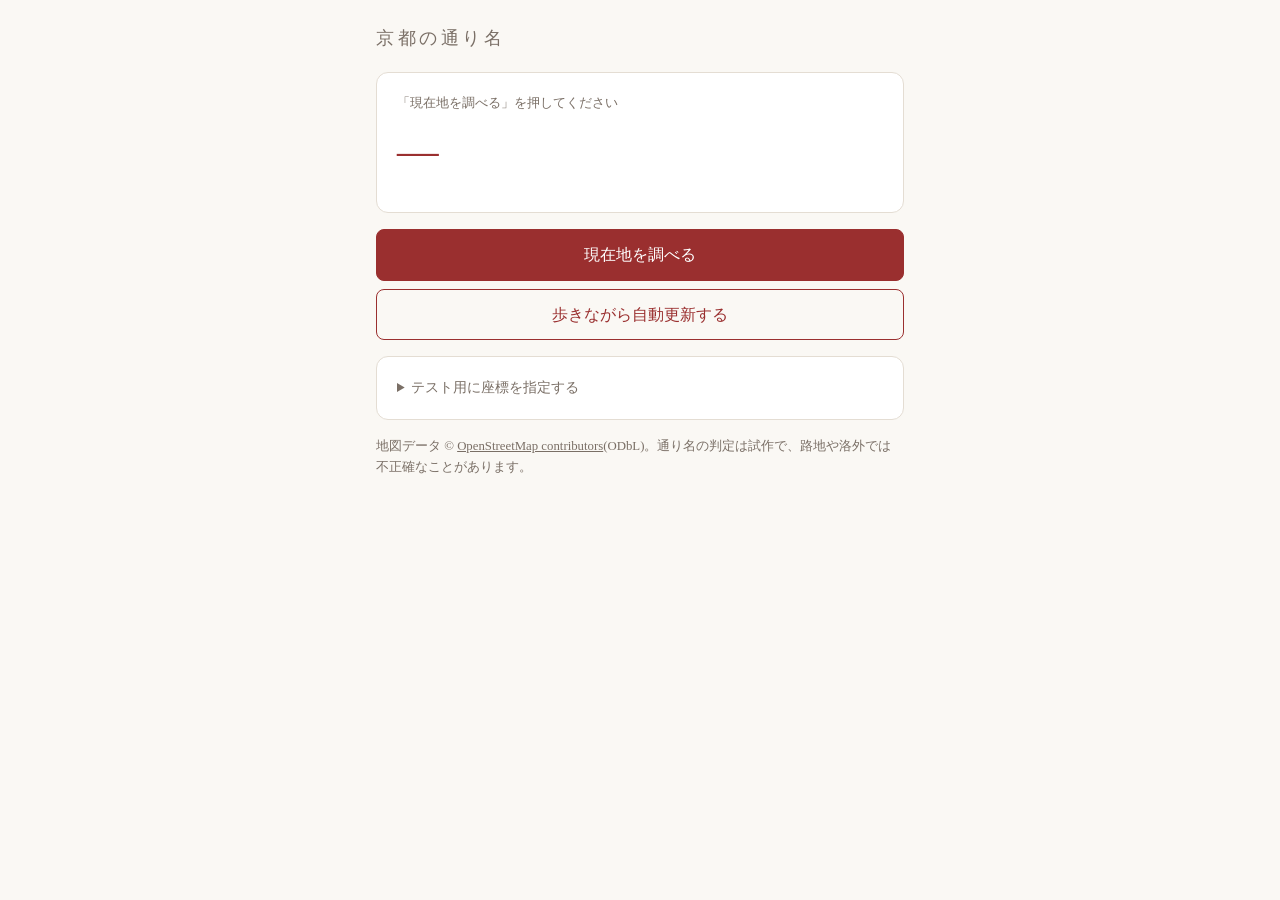
==== static/tools/kyoto-street/index.html @ ee1690c8 "京都の通り名ツールを追加: Overpass 依存をなくし、内蔵データ(streets.json)を読む方式に - static/tools/kyoto-street/index.html: 試作版の" ====
<!doctype html>
<html lang="ja">
<head>
<meta charset="utf-8">
<meta name="viewport" content="width=device-width, initial-scale=1">
<title>京都の通り名</title>
<style>
  :root { --bg:#faf8f4; --fg:#2b2622; --sub:#7a6f66; --card:#fff; --line:#e4ddd3; --accent:#9a2f2f; }
  @media (prefers-color-scheme: dark) {
    :root { --bg:#1c1a18; --fg:#ece6dd; --sub:#9b9188; --card:#262320; --line:#3a3530; --accent:#e07b73; }
  }
  * { box-sizing:border-box; }
  body { margin:0; background:var(--bg); color:var(--fg);
    font-family:"Hiragino Mincho ProN","Yu Mincho","Noto Serif JP",serif; line-height:1.6; }
  main { max-width:560px; margin:0 auto; padding:24px 16px 48px; }
  h1 { font-size:1.1rem; letter-spacing:.2em; color:var(--sub); font-weight:normal; margin:0 0 20px; }
  .card { background:var(--card); border:1px solid var(--line); border-radius:12px; padding:20px; margin-bottom:16px; }
  #main-text { font-size:clamp(1.8rem,8vw,2.6rem); color:var(--accent); margin:4px 0 8px; word-break:keep-all; }
  .label { font-size:.8rem; color:var(--sub); }
  .sub { font-size:.9rem; color:var(--sub); }
  .alt { font-size:1.2rem; margin:6px 0 0; }
  button { font:inherit; padding:12px 18px; border-radius:8px; border:1px solid var(--accent);
    background:var(--accent); color:#fff; cursor:pointer; width:100%; }
  button.ghost { background:transparent; color:var(--accent); margin-top:8px; }
  input, select { font:inherit; padding:8px; border-radius:6px; border:1px solid var(--line);
    background:var(--bg); color:var(--fg); width:100%; margin-top:6px; }
  .row { display:flex; gap:8px; }
  details { font-size:.85rem; color:var(--sub); }
  .warn { color:var(--accent); font-size:.9rem; }
</style>
</head>
<body>
<main>
  <h1>京都の通り名</h1>

  <div class="card">
    <div class="label" id="status">「現在地を調べる」を押してください</div>
    <div id="main-text">—</div>
    <div class="sub" id="main-sub"></div>
    <div id="alts"></div>
    <div class="warn" id="warn"></div>
  </div>

  <button id="btn-locate">現在地を調べる</button>
  <button id="btn-watch" class="ghost">歩きながら自動更新する</button>

  <div class="card" style="margin-top:16px">
    <details>
      <summary>テスト用に座標を指定する</summary>
      <select id="presets">
        <option value="">地点を選ぶ</option>
        <option value="35.01177,135.76830">京都市役所前(御池通河原町東)</option>
        <option value="35.00379,135.75930">四条烏丸付近</option>
        <option value="35.01168,135.75440">御池通と堀川通の間</option>
      </select>
      <div class="row">
        <input id="in-lat" placeholder="緯度 35.0117">
        <input id="in-lon" placeholder="経度 135.7683">
      </div>
      <button id="btn-manual" class="ghost">この座標で調べる</button>
    </details>
  </div>

  <div class="sub" style="font-size:.8rem">
    地図データ © <a href="https://www.openstreetmap.org/copyright" style="color:inherit">OpenStreetMap contributors</a>(ODbL)。通り名の判定は試作で、路地や洛外では不正確なことがあります。
  </div>
</main>

<script>
/* ===== 判定ロジック(DOM非依存) ===== */
const R_LAT = 110540, R_LON = 111320;

function proj(lat, lon, lat0, lon0) {
  return [ (lon - lon0) * Math.cos(lat0 * Math.PI / 180) * R_LON, (lat - lat0) * R_LAT ];
}

const NEAR_M = 400; // 現在地からこの距離以内にかかる区間だけを判定に使う

// streets.json の座標(1e-5度の整数。先頭だけ絶対値、以降は差分)を [{name, pts:[[lat,lon],...]}] に戻す
function decodeStreets(doc) {
  const ways = [];
  for (const st of doc.streets) {
    for (const w of st.w) {
      let la = w[0], lo = w[1];
      const pts = [[la / 1e5, lo / 1e5]];
      for (let i = 2; i < w.length; i += 2) { la += w[i]; lo += w[i + 1]; pts.push([la / 1e5, lo / 1e5]); }
      ways.push({ name: st.n, pts });
    }
  }
  return ways;
}

// 通りの折れ線を、現在地を原点(x=東, y=北, m)とする通り(名前+向き)にまとめる
function buildStreets(ways, lat0, lon0) {
  const map = new Map();
  for (const way of ways) {
    const nm = way.name;
    const pts = way.pts.map(([la, lo]) => proj(la, lo, lat0, lon0));
    for (let i = 0; i < pts.length - 1; i++) {
      const [ax, ay] = pts[i], [bx, by] = pts[i + 1];
      const dx = bx - ax, dy = by - ay;
      if (Math.hypot(dx, dy) < 1) continue;
      if (pointSeg(0, 0, ax, ay, bx, by).d > NEAR_M) continue;
      const ang = Math.atan2(Math.abs(dx), Math.abs(dy)); // 0=南北, π/2=東西
      const orient = ang < Math.PI / 6 ? 'NS' : ang > Math.PI / 3 ? 'EW' : null;
      if (!orient) continue; // 斜めの区間は碁盤の目として扱わない
      const key = nm + '|' + orient;
      if (!map.has(key)) map.set(key, { name: nm, orient, segs: [] });
      map.get(key).segs.push([ax, ay, bx, by]);
    }
  }
  return [...map.values()];
}

function pointSeg(px, py, ax, ay, bx, by) {
  const dx = bx - ax, dy = by - ay;
  const t = Math.max(0, Math.min(1, ((px - ax) * dx + (py - ay) * dy) / (dx * dx + dy * dy)));
  const x = ax + t * dx, y = ay + t * dy;
  return { d: Math.hypot(px - x, py - y), x, y };
}

function segInt(s1, s2) {
  const [x1, y1, x2, y2] = s1, [x3, y3, x4, y4] = s2;
  const den = (x2 - x1) * (y4 - y3) - (y2 - y1) * (x4 - x3);
  if (Math.abs(den) < 1e-9) return null;
  const t = ((x3 - x1) * (y4 - y3) - (y3 - y1) * (x4 - x3)) / den;
  const u = ((x3 - x1) * (y2 - y1) - (y3 - y1) * (x2 - x1)) / den;
  if (t < -0.02 || t > 1.02 || u < -0.02 || u > 1.02) return null;
  return { x: x1 + t * (x2 - x1), y: y1 + t * (y2 - y1) };
}

const shortName = n => n.replace(/通$/, '');

function nearestOn(street) {
  let best = { d: Infinity };
  for (const s of street.segs) {
    const r = pointSeg(0, 0, ...s);
    if (r.d < best.d) best = r;
  }
  return best;
}

// 1本の通りについて「〇〇通 △△上る」形式を作る
function describe(S, streets) {
  const np = nearestOn(S);
  const crosses = [];
  for (const t of streets) {
    if (t.orient === S.orient || t.name === S.name) continue;
    let best = null;
    for (const s1 of S.segs) for (const s2 of t.segs) {
      const ip = segInt(s1, s2);
      if (!ip) continue;
      const dd = S.orient === 'NS' ? Math.abs(ip.y - np.y) : Math.abs(ip.x - np.x);
      if (!best || dd < best.dd) best = { ...ip, dd };
    }
    if (best) crosses.push({ name: t.name, ...best });
  }
  crosses.sort((a, b) => a.dd - b.dd);
  const base = { street: S.name, orient: S.orient, dist: np.d };
  const c = crosses[0];
  if (!c) return { ...base, text: S.name, note: '交差する通りが見つかりません' };
  let verb;
  if (S.orient === 'NS') verb = (c.y - np.y) < 0 ? '上る' : '下る';
  else verb = (c.x - np.x) < 0 ? '東入る' : '西入る';
  const atCross = c.dd < 15;
  return {
    ...base, cross: c.name, crossDist: c.dd, atCross,
    text: atCross ? `${S.name}${shortName(c.name)}` : `${S.name}${shortName(c.name)}${verb}`
  };
}

function analyze(streets) {
  const ns = streets.filter(s => s.orient === 'NS');
  const ew = streets.filter(s => s.orient === 'EW');
  if (!ns.length || !ew.length) return { ok: false };
  const pick = list => list.map(s => ({ s, d: nearestOn(s).d })).sort((a, b) => a.d - b.d)[0].s;
  const items = [describe(pick(ns), streets), describe(pick(ew), streets)].sort((a, b) => a.dist - b.dist);
  const [m, a] = items;
  const intersection = m.dist < 25 && a.dist < 25;
  return {
    ok: true, intersection, items,
    main: intersection ? `${shortName(m.street)}と${shortName(a.street)}の交差点` : m.text,
    far: m.dist > 150
  };
}

if (typeof module !== 'undefined') module.exports = { proj, decodeStreets, buildStreets, analyze, describe };

/* ===== ブラウザ側(データ読み込み・UI) ===== */
if (typeof document !== 'undefined') {
  const $ = id => document.getElementById(id);
  let bounds = null;     // [南, 西, 北, 東]
  let ways = null;
  let loading = null;
  let watchId = null;

  // 内蔵データ(streets.json)を一度だけ読み込む。外部サーバーとは通信しない
  function loadData() {
    if (!loading) {
      loading = fetch('streets.json')
        .then(res => { if (!res.ok) throw new Error('HTTP ' + res.status); return res.json(); })
        .then(doc => { bounds = doc.bounds; ways = decodeStreets(doc); })
        .catch(e => { loading = null; throw e; });
    }
    return loading;
  }

  const inBounds = (lat, lon) =>
    lat >= bounds[0] && lon >= bounds[1] && lat <= bounds[2] && lon <= bounds[3];

  function render(r, lat, lon, acc) {
    $('alts').innerHTML = '';
    $('warn').textContent = '';
    const accTxt = acc ? `(位置の誤差 約${Math.round(acc)}m)` : '';
    $('status').textContent = `緯度 ${lat.toFixed(5)} / 経度 ${lon.toFixed(5)} ${accTxt}`;
    if (r.outside) {
      $('main-text').textContent = '碁盤の目の外です';
      $('main-sub').textContent = 'このツールが持っている洛中の地図データの範囲外です。';
      return;
    }
    if (!r.ok) {
      $('main-text').textContent = '碁盤の目の外です';
      $('main-sub').textContent = '周辺に東西・南北の通りの組が見つかりませんでした。';
      return;
    }
    $('main-text').textContent = r.main;
    const m = r.items[0];
    $('main-sub').textContent = r.intersection ? '' :
      `${m.street}まで約${Math.round(m.dist)}m` + (m.crossDist != null ? ` / ${shortName(m.cross)}まで約${Math.round(m.crossDist)}m` : '');
    if (!r.intersection) {
      const a = r.items[1];
      $('alts').innerHTML = `<div class="label" style="margin-top:12px">別の言い方(${a.street}から見ると)</div><div class="alt">${a.text}${a.atCross ? '(交差点の近く)' : ''}</div>`;
    }
    if (r.far) $('warn').textContent = '最寄りの通りまで離れています。碁盤の目の外かもしれません。';
    else if (acc && acc > 50) $('warn').textContent = '位置の誤差が大きいため、通り名がずれる可能性があります。';
  }

  async function run(lat, lon, acc) {
    $('status').textContent = '通りを調べています…';
    try {
      await loadData();
    } catch (e) {
      $('main-text').textContent = '地図データを読み込めませんでした';
      $('main-sub').textContent = 'streets.json を取得できません。';
      $('warn').textContent = e.message + (location.protocol === 'file:' ? ' / ※ファイルを直接開いています。Webサーバー経由で開いてください' : '');
      $('alts').innerHTML = '';
      return;
    }
    const r = inBounds(lat, lon) ? analyze(buildStreets(ways, lat, lon)) : { ok: false, outside: true };
    render(r, lat, lon, acc);
  }

  function locate() {
    if (!navigator.geolocation) { $('status').textContent = 'この端末では位置情報が使えません'; return; }
    if (!window.isSecureContext) { $('status').textContent = '位置情報はHTTPSで開いたページでのみ使えます'; return; }
    $('status').textContent = '位置情報を取得しています…';
    navigator.geolocation.getCurrentPosition(
      p => run(p.coords.latitude, p.coords.longitude, p.coords.accuracy),
      err => { $('status').textContent = '位置情報を取得できませんでした(' + err.message + ')'; },
      { enableHighAccuracy: true, timeout: 15000, maximumAge: 5000 }
    );
  }

  let lastRun = 0;
  function toggleWatch() {
    if (watchId != null) {
      navigator.geolocation.clearWatch(watchId); watchId = null;
      $('btn-watch').textContent = '歩きながら自動更新する'; return;
    }
    $('btn-watch').textContent = '自動更新を止める';
    watchId = navigator.geolocation.watchPosition(p => {
      if (Date.now() - lastRun < 5000) return;
      lastRun = Date.now();
      run(p.coords.latitude, p.coords.longitude, p.coords.accuracy);
    }, err => { $('status').textContent = '位置情報エラー: ' + err.message; },
    { enableHighAccuracy: true });
  }

  loadData().catch(() => {}); // 先に読み込んでおく(失敗は run() 側で表示)
  $('btn-locate').onclick = locate;
  $('btn-watch').onclick = toggleWatch;
  $('presets').onchange = e => {
    if (!e.target.value) return;
    const [la, lo] = e.target.value.split(','); $('in-lat').value = la; $('in-lon').value = lo;
  };
  $('btn-manual').onclick = () => {
    const la = parseFloat($('in-lat').value), lo = parseFloat($('in-lon').value);
    if (isNaN(la) || isNaN(lo)) { $('status').textContent = '緯度・経度を数値で入力してください'; return; }
    run(la, lo, null);
  };
}
</script>
</body>
</html>
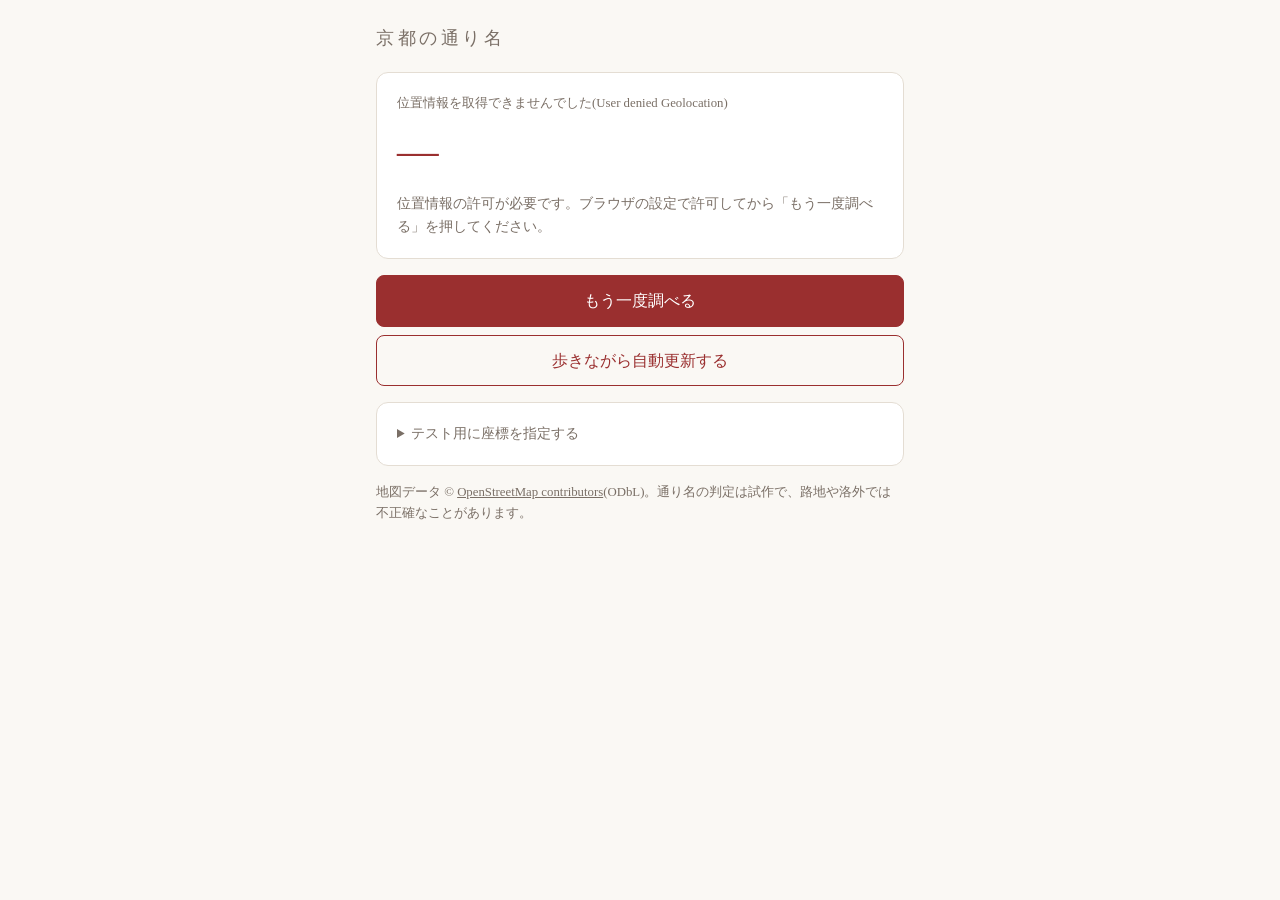
==== commit d5e58477: "京都の通り名ツール: アクセスしたらすぐ現在地を調べるように変更 - 読み込み時に自動で位置情報を取得 - ボタンは再試行用(もう一度調べる)に変更 - 位置情報が拒否されたときの案内を追加  Co-" ====
--- a/static/tools/kyoto-street/index.html
+++ b/static/tools/kyoto-street/index.html
@@ -34,14 +34,14 @@
   <h1>京都の通り名</h1>
 
   <div class="card">
-    <div class="label" id="status">「現在地を調べる」を押してください</div>
+    <div class="label" id="status">現在地を調べています…</div>
     <div id="main-text">—</div>
     <div class="sub" id="main-sub"></div>
     <div id="alts"></div>
     <div class="warn" id="warn"></div>
   </div>
 
-  <button id="btn-locate">現在地を調べる</button>
+  <button id="btn-locate">もう一度調べる</button>
   <button id="btn-watch" class="ghost">歩きながら自動更新する</button>
 
   <div class="card" style="margin-top:16px">
@@ -256,7 +256,11 @@
     $('status').textContent = '位置情報を取得しています…';
     navigator.geolocation.getCurrentPosition(
       p => run(p.coords.latitude, p.coords.longitude, p.coords.accuracy),
-      err => { $('status').textContent = '位置情報を取得できませんでした(' + err.message + ')'; },
+      err => {
+        $('status').textContent = '位置情報を取得できませんでした(' + err.message + ')';
+        $('main-text').textContent = '—';
+        $('main-sub').textContent = err.code === 1 ? '位置情報の許可が必要です。ブラウザの設定で許可してから「もう一度調べる」を押してください。' : '「もう一度調べる」を押すと再試行します。';
+      },
       { enableHighAccuracy: true, timeout: 15000, maximumAge: 5000 }
     );
   }
@@ -278,6 +282,7 @@
 
   loadData().catch(() => {}); // 先に読み込んでおく(失敗は run() 側で表示)
   $('btn-locate').onclick = locate;
+  locate(); // アクセスしたらすぐ現在地を調べる
   $('btn-watch').onclick = toggleWatch;
   $('presets').onchange = e => {
     if (!e.target.value) return;
